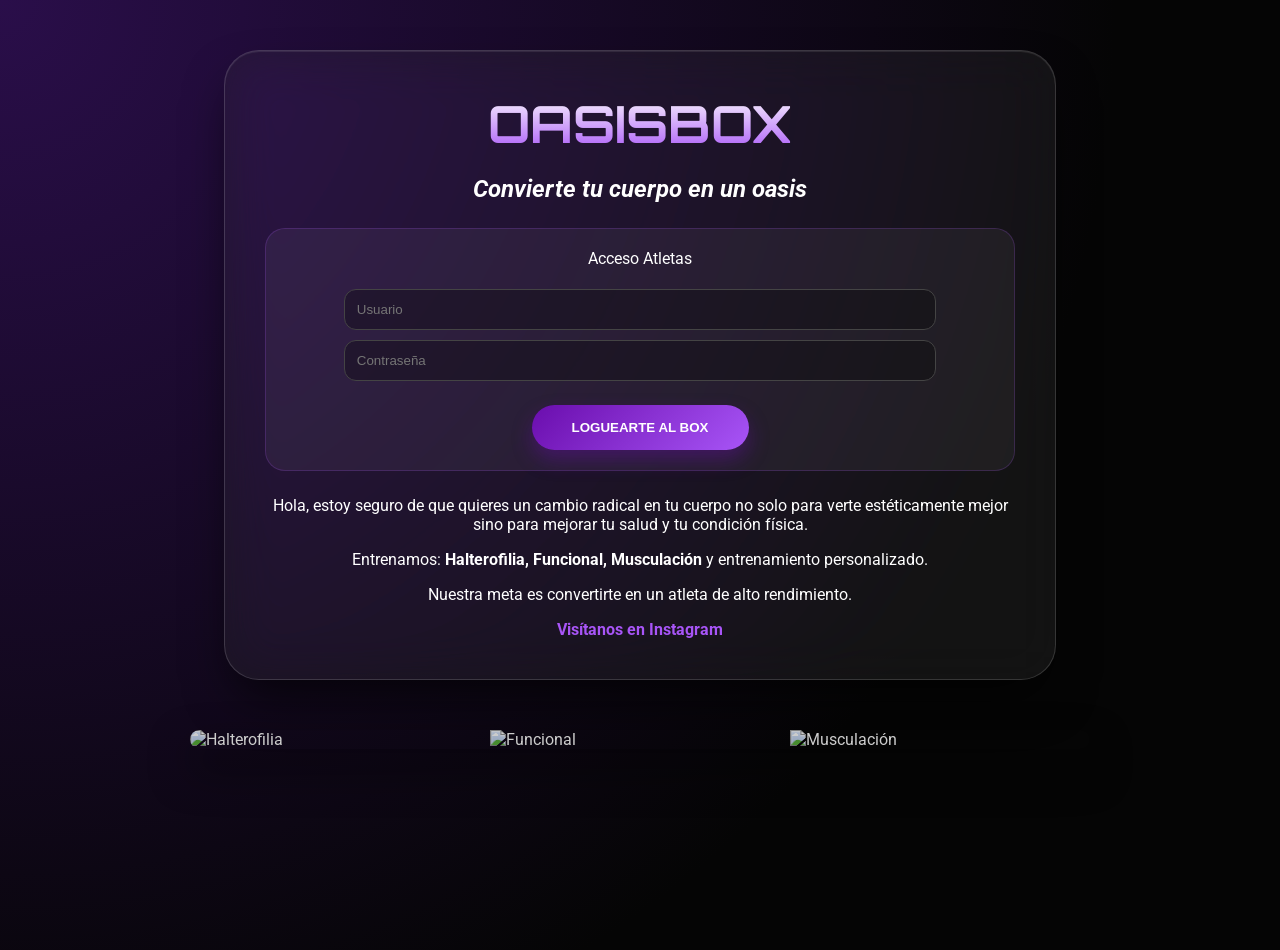
==== index.html @ 5f1ec771 "Add files via upload" ====
<!DOCTYPE html>
<html lang="es">
<head>
    <meta charset="UTF-8">
    <title>Web oficial | Oasisbox</title>
    <link href="https://fonts.googleapis.com/css2?family=Orbitron:wght@700&family=Roboto:wght@300;400;700&display=swap" rel="stylesheet">
    <link rel="stylesheet" href="style.css">
</head>
<body>

    <div class="glass-box">
        <h1>OASISBOX</h1>
        <h2><em>Convierte tu cuerpo en un oasis</em></h2>

        <div class="login-section">
            <p style="margin-top:0;">Acceso Atletas</p>
            <input type="text" placeholder="Usuario">
            <input type="password" placeholder="Contraseña">
            <br><br>
            <button class="btn-main">LOGUEARTE AL BOX</button>
        </div>

        <p>Hola, estoy seguro de que quieres un cambio radical en tu cuerpo no solo para verte estéticamente mejor sino para mejorar tu salud y tu condición física.</p>
        
        <p>Entrenamos: <strong>Halterofilia, Funcional, Musculación</strong> y entrenamiento personalizado.</p>
        <p>Nuestra meta es convertirte en un atleta de alto rendimiento.</p>

        <a href="https://www.instagram.com/oasisbox.ve?utm_source=ig_web_button_share_sheet&igsh=ZDNlZDc0MzIxNw==" style="color: #a855f7; text-decoration: none; font-weight: bold;">
            Visítanos en Instagram
        </a>
    </div>

    <div class="puzzle-container">
        <img src="https://encrypted-tbn0.gstatic.com/images?q=tbn:ANd9GcSLmlAHgm0BE9Iegdgu9_1MNaeVf9QrEi_sxQ&s" alt="Halterofilia">
        <img src="https://encrypted-tbn0.gstatic.com/images?q=tbn:ANd9GcT8flF9sFQLdbY0g6AI-6PJ8LhhBcXG8X5c8A&s" alt="Funcional">
        <img src="https://encrypted-tbn0.gstatic.com/images?q=tbn:ANd9GcTdGFPFTMi8tmsy4Wh1gposN-oakMLUy4b_NQ&s" alt="Musculación">
    </div>

</body>
</html>
---- style.css ----
:root {
    --negro-profundo: #050505;
    --morado-oasis: #6a0dad;
    --violeta-neon: #a855f7;
    --blanco: #ffffff;
    --glass-border: rgba(255, 255, 255, 0.15);
}

body {
    background-color: var(--negro-profundo);
    /* Fondo con gradiente dinámico para que el cristal resalte */
    background: radial-gradient(circle at top left, #2a0e4a 0%, #050505 70%);
    color: var(--blanco);
    font-family: 'Roboto', sans-serif;
    margin: 0;
    min-height: 100vh;
    display: flex;
    flex-direction: column;
    align-items: center;
    padding-top: 50px;
}

/* LA CAJA GRIS ESTILO LIQUID IOS 26 */
.glass-box {
    max-width: 750px;
    width: 90%;
    background: rgba(40, 40, 40, 0.4); /* Transparencia base */
    backdrop-filter: blur(25px) saturate(180%);
    -webkit-backdrop-filter: blur(25px) saturate(180%);
    border-radius: 35px; /* Bordes muy curvos estilo iOS */
    border: 1px solid var(--glass-border);
    padding: 40px;
    text-align: center;
    /* Efecto de relieve y profundidad */
    box-shadow: 
        0 25px 50px -12px rgba(0, 0, 0, 0.7),
        inset 0 1px 1px rgba(255, 255, 255, 0.1); 
    margin-bottom: 30px;
}

h1 {
    font-family: 'Orbitron', sans-serif;
    font-size: 3.2em;
    background: linear-gradient(to bottom, #fff, #a855f7);
    -webkit-background-clip: text;
    -webkit-text-fill-color: transparent;
    margin: 0;
}

.login-section {
    background: rgba(255, 255, 255, 0.05);
    padding: 20px;
    border-radius: 20px;
    margin: 25px 0;
    border: 1px solid rgba(168, 85, 247, 0.2);
}

input {
    background: rgba(0, 0, 0, 0.3);
    border: 1px solid #444;
    padding: 12px;
    border-radius: 12px;
    color: white;
    margin: 5px;
    width: 80%;
}

.btn-main {
    background: linear-gradient(135deg, #6a0dad, #a855f7);
    border: none;
    padding: 15px 40px;
    border-radius: 50px;
    color: white;
    font-weight: bold;
    cursor: pointer;
    box-shadow: 0 10px 20px rgba(106, 13, 173, 0.4);
    transition: 0.3s;
}

/* CONTENEDOR DE IMÁGENES CONTINUAS */
.puzzle-container {
    display: flex;
    width: 100%;
    max-width: 900px;
    gap: 0;
    border-radius: 25px;
    overflow: hidden;
    box-shadow: 0 20px 40px rgba(0,0,0,0.5);
    margin-top: 20px;
}

.puzzle-container img {
    width: 33.333%;
    display: block;
    object-fit: cover;
    filter: brightness(0.8);
    transition: 0.4s;
}

.puzzle-container img:hover {
    filter: brightness(1.1);
    transform: scale(1.05);
}
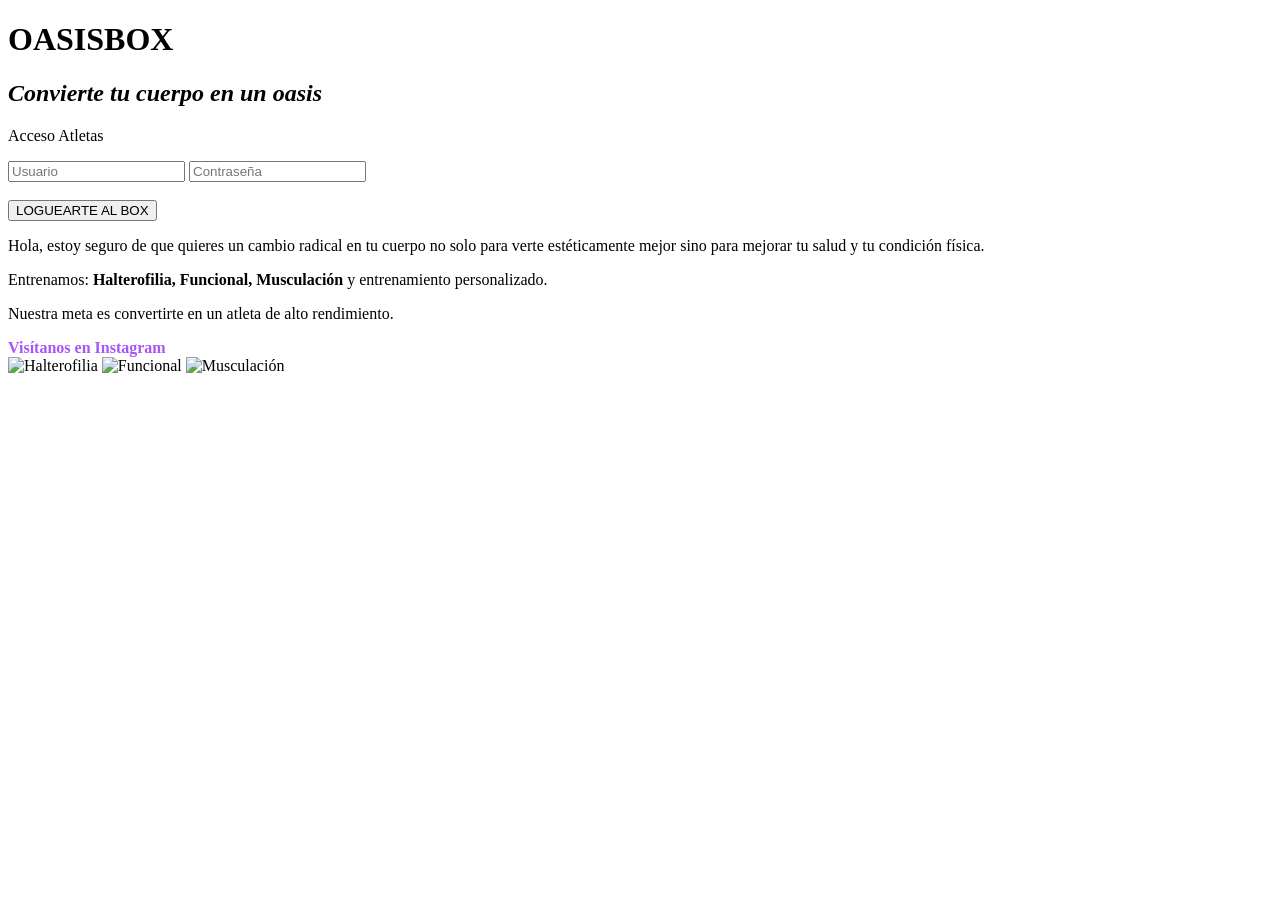
==== commit 63c134e5: "Enhance index.html with meta tags Added meta tags for description, keywords, and author." ====
--- a/index.html
+++ b/index.html
@@ -1,10 +1,18 @@
 <!DOCTYPE html>
 <html lang="es">
 <head>
+    <head>
     <meta charset="UTF-8">
+    <meta name="description" content="Oasisbox: Entrenamiento de alto rendimiento en Halterofilia, Funcional y Musculación. Convierte tu cuerpo en un oasis.">
+    
+    <meta name="keywords" content="Gimnasio, Halterofilia, Entrenamiento Funcional, Musculacion, Oasisbox, Venezuela">
+    
+    <meta name="author" content="Tu Nombre">
+    
+    <meta name="viewport" content="width=device-width, initial-scale=1.0">
+    
     <title>Web oficial | Oasisbox</title>
-    <link href="https://fonts.googleapis.com/css2?family=Orbitron:wght@700&family=Roboto:wght@300;400;700&display=swap" rel="stylesheet">
-    <link rel="stylesheet" href="style.css">
+</head>
 </head>
 <body>
 
@@ -37,4 +45,4 @@
     </div>
 
 </body>
-</html>+</html>
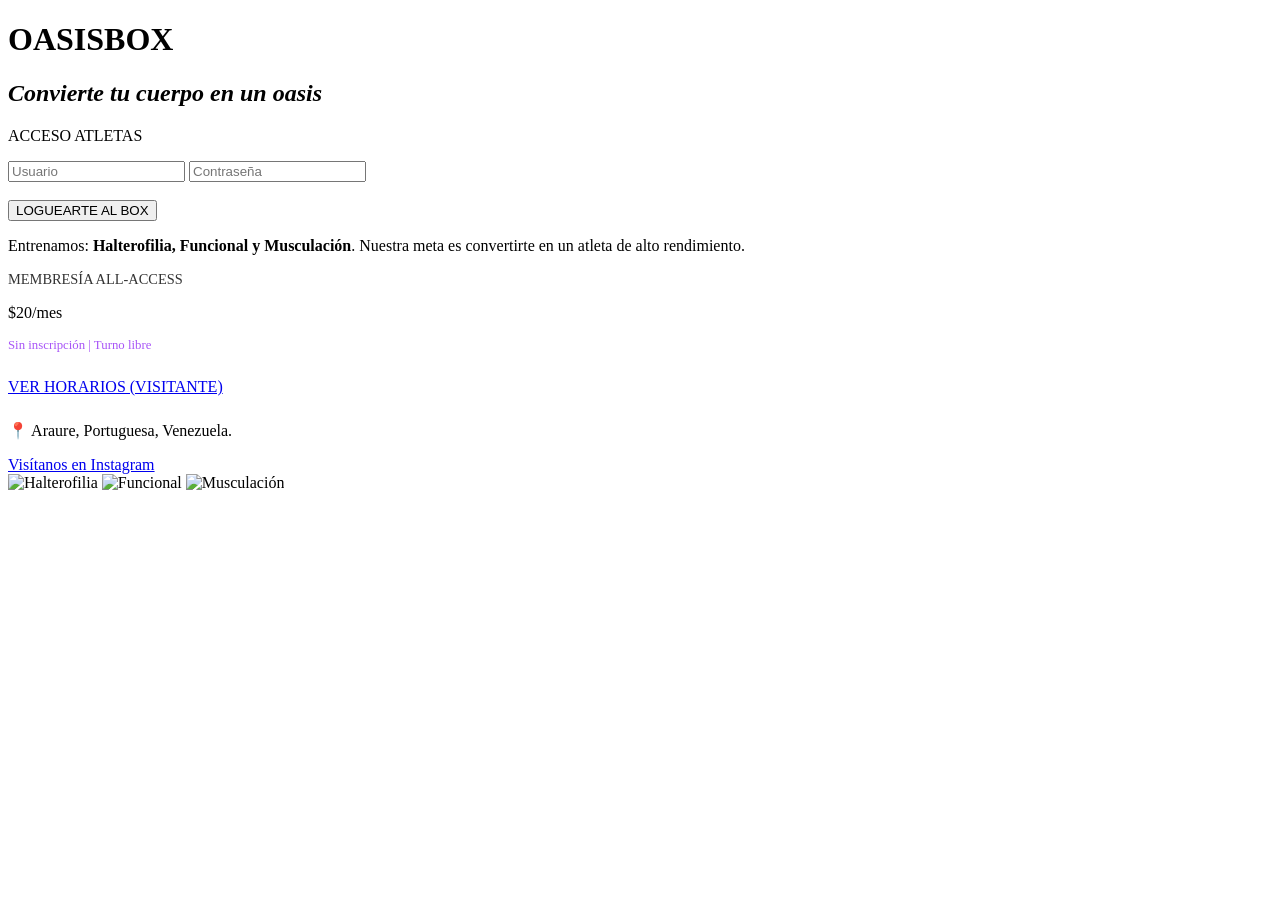
==== commit 15552e50: "Add files via upload nueva estructura, me ayudo mi hermano" ====
--- a/index.html
+++ b/index.html
@@ -1,39 +1,43 @@
 <!DOCTYPE html>
 <html lang="es">
 <head>
-    <head>
     <meta charset="UTF-8">
-    <meta name="description" content="Oasisbox: Entrenamiento de alto rendimiento en Halterofilia, Funcional y Musculación. Convierte tu cuerpo en un oasis.">
+    <meta name="viewport" content="width=device-width, initial-scale=1.0">
+    <meta name="description" content="Oasisbox: Entrenamiento de alto rendimiento en Araure. Halterofilia, Funcional y Musculación.">
+    <title>Web oficial | Oasisbox</title>
     
-    <meta name="keywords" content="Gimnasio, Halterofilia, Entrenamiento Funcional, Musculacion, Oasisbox, Venezuela">
-    
-    <meta name="author" content="Tu Nombre">
-    
-    <meta name="viewport" content="width=device-width, initial-scale=1.0">
-    
-    <title>Web oficial | Oasisbox</title>
-</head>
+    <link href="https://fonts.googleapis.com/css2?family=Orbitron:wght@700&family=Roboto:wght@400;700&display=swap" rel="stylesheet">
+    <link rel="stylesheet" href="style.css">
 </head>
 <body>
 
-    <div class="glass-box">
+    <div class="glass-box main-entrance">
         <h1>OASISBOX</h1>
         <h2><em>Convierte tu cuerpo en un oasis</em></h2>
 
         <div class="login-section">
-            <p style="margin-top:0;">Acceso Atletas</p>
-            <input type="text" placeholder="Usuario">
-            <input type="password" placeholder="Contraseña">
+            <p class="section-title">ACCESO ATLETAS</p>
+            <input type="text" placeholder="Usuario" required>
+            <input type="password" placeholder="Contraseña" required>
             <br><br>
             <button class="btn-main">LOGUEARTE AL BOX</button>
         </div>
 
-        <p>Hola, estoy seguro de que quieres un cambio radical en tu cuerpo no solo para verte estéticamente mejor sino para mejorar tu salud y tu condición física.</p>
+        <p>Entrenamos: <strong>Halterofilia, Funcional y Musculación</strong>. Nuestra meta es convertirte en un atleta de alto rendimiento.</p>
         
-        <p>Entrenamos: <strong>Halterofilia, Funcional, Musculación</strong> y entrenamiento personalizado.</p>
-        <p>Nuestra meta es convertirte en un atleta de alto rendimiento.</p>
+        <div class="price-highlight">
+            <p style="margin: 0; font-size: 0.9em; opacity: 0.8;">MEMBRESÍA ALL-ACCESS</p>
+            <p class="price-tag">$20<span>/mes</span></p>
+            <p style="margin: 0; font-size: 0.8em; color: #a855f7;">Sin inscripción | Turno libre</p>
+        </div>
 
-        <a href="https://www.instagram.com/oasisbox.ve?utm_source=ig_web_button_share_sheet&igsh=ZDNlZDc0MzIxNw==" style="color: #a855f7; text-decoration: none; font-weight: bold;">
+        <div style="margin: 25px 0;">
+            <a href="horarios.html" target="_blank" class="btn-secondary">VER HORARIOS (VISITANTE)</a>
+        </div>
+
+        <p>📍 Araure, Portuguesa, Venezuela.</p>
+
+        <a href="https://www.instagram.com/oasisbox.ve" class="ig-link" target="_blank">
             Visítanos en Instagram
         </a>
     </div>
@@ -45,4 +49,4 @@
     </div>
 
 </body>
-</html>
+</html>
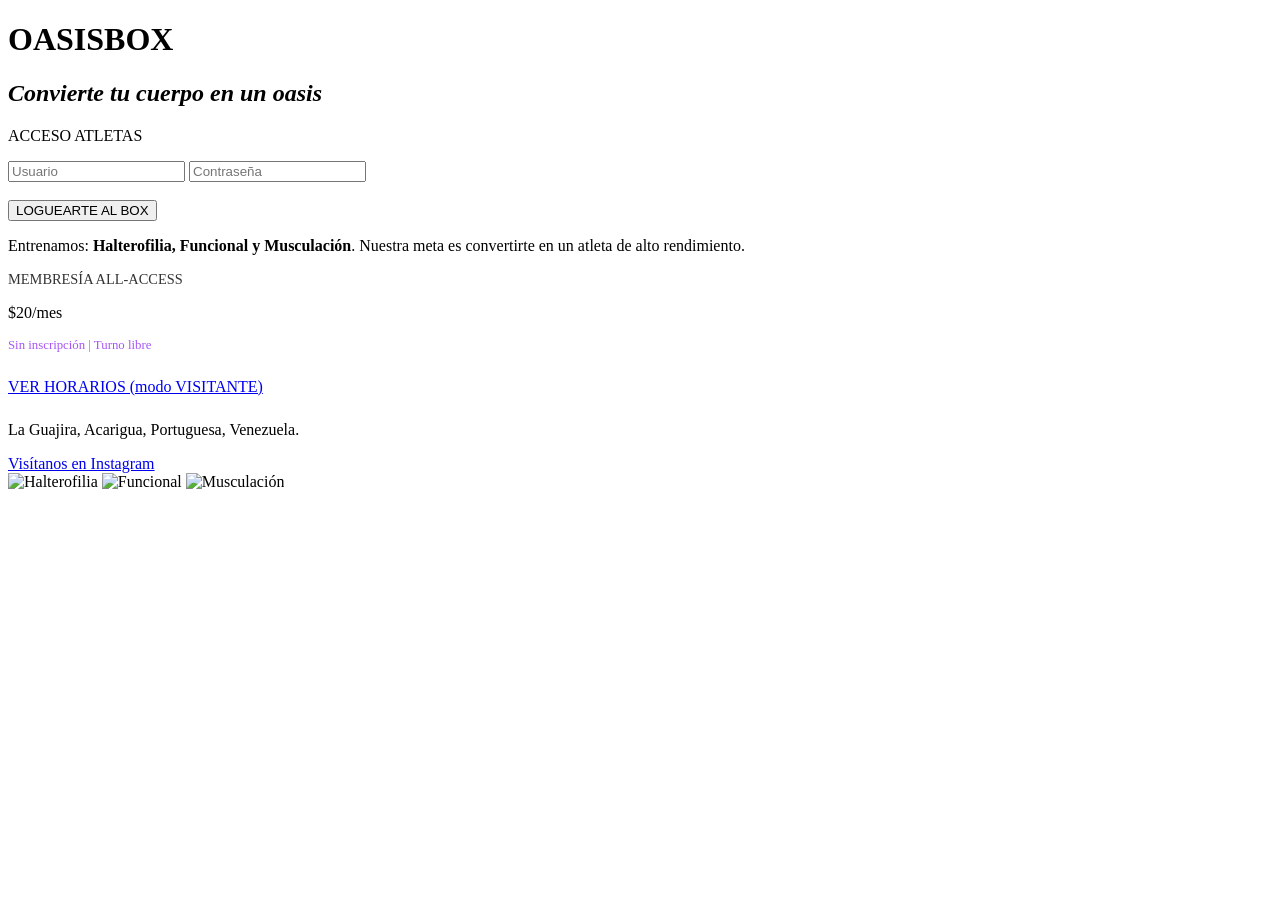
==== commit ee26675e: "Update index.html" ====
--- a/index.html
+++ b/index.html
@@ -32,10 +32,10 @@
         </div>
 
         <div style="margin: 25px 0;">
-            <a href="horarios.html" target="_blank" class="btn-secondary">VER HORARIOS (VISITANTE)</a>
+            <a href="horarios.html" target="_blank" class="btn-secondary">VER HORARIOS (modo VISITANTE)</a>
         </div>
 
-        <p>📍 Araure, Portuguesa, Venezuela.</p>
+        <p> La Guajira, Acarigua, Portuguesa, Venezuela.</p>
 
         <a href="https://www.instagram.com/oasisbox.ve" class="ig-link" target="_blank">
             Visítanos en Instagram
@@ -49,4 +49,4 @@
     </div>
 
 </body>
-</html>+</html>
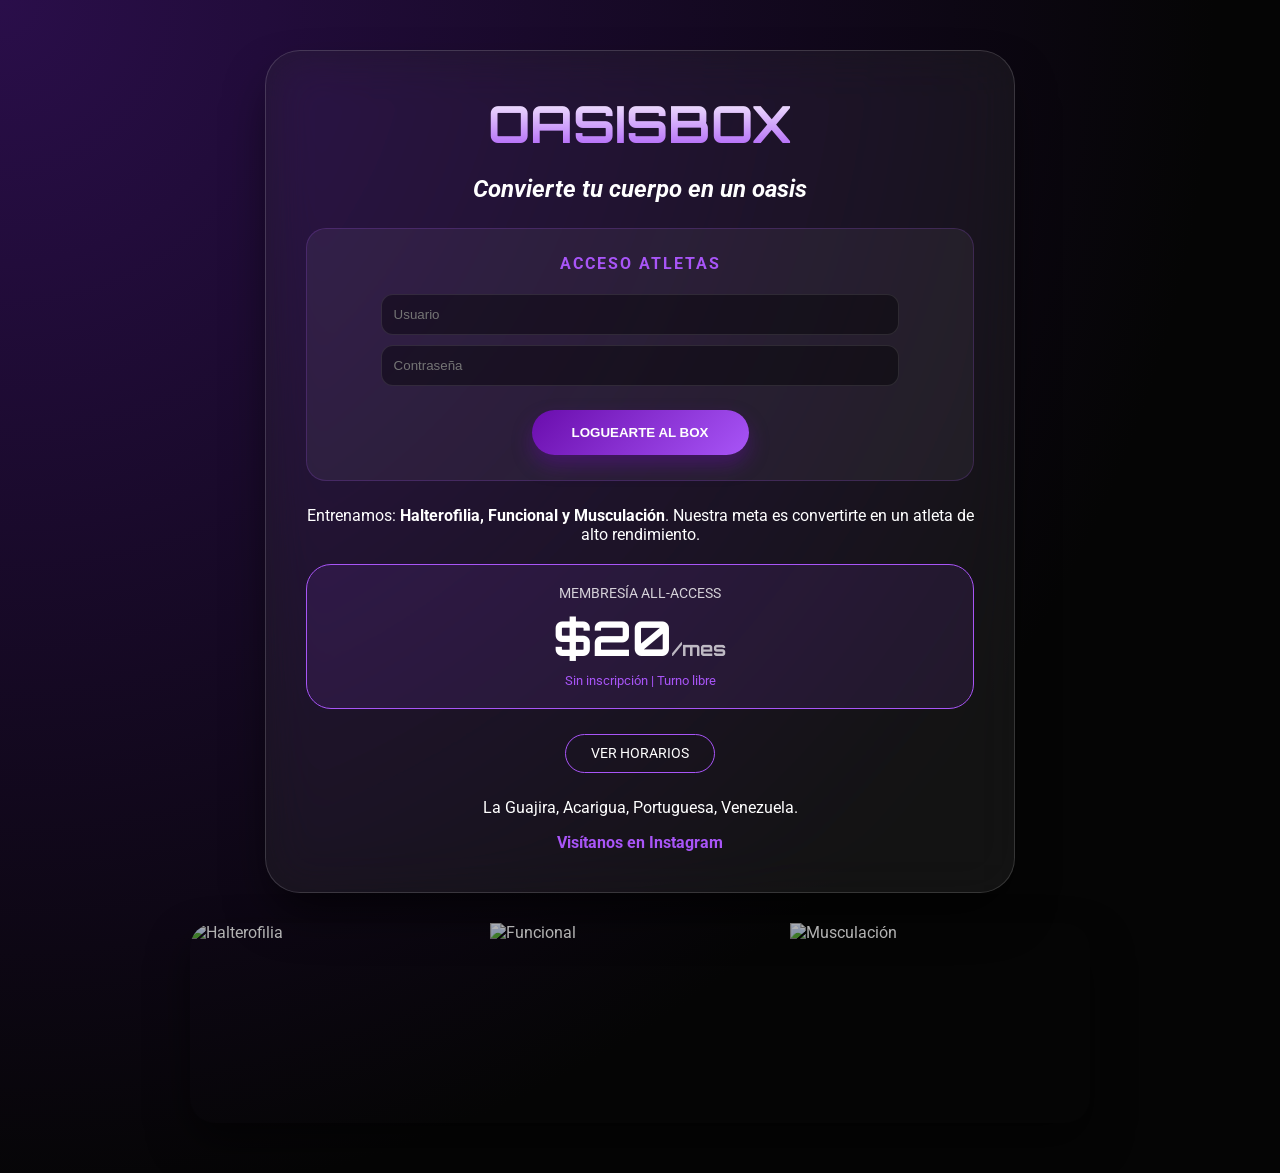
==== commit ff9b673a: "Update index.html" ====
--- a/index.html
+++ b/index.html
@@ -32,7 +32,7 @@
         </div>
 
         <div style="margin: 25px 0;">
-            <a href="horarios.html" target="_blank" class="btn-secondary">VER HORARIOS (modo VISITANTE)</a>
+            <a href="horarios.html" class="btn-secondary">VER HORARIOS</a>
         </div>
 
         <p> La Guajira, Acarigua, Portuguesa, Venezuela.</p>
--- a/style.css
+++ b/style.css
@@ -0,0 +1,171 @@
+:root {
+    --negro-profundo: #050505;
+    --morado-oasis: #6a0dad;
+    --violeta-neon: #a855f7;
+    --blanco: #ffffff;
+    --glass-border: rgba(255, 255, 255, 0.15);
+}
+
+/* --- BASE --- */
+body {
+    background: radial-gradient(circle at top left, #2a0e4a 0%, #050505 70%);
+    color: var(--blanco);
+    font-family: 'Roboto', sans-serif;
+    margin: 0;
+    min-height: 100vh;
+    display: flex;
+    flex-direction: column;
+    align-items: center;
+    padding: 50px 20px;
+}
+
+/* --- ANIMACIONES --- */
+@keyframes fadeInUp {
+    from { opacity: 0; transform: translateY(30px); }
+    to { opacity: 1; transform: translateY(0); }
+}
+
+.main-entrance {
+    animation: fadeInUp 0.8s ease-out forwards;
+}
+
+/* --- CONTENEDOR DE CRISTAL --- */
+.glass-box {
+    max-width: 750px;
+    width: 100%;
+    background: rgba(40, 40, 40, 0.4);
+    backdrop-filter: blur(25px) saturate(180%);
+    -webkit-backdrop-filter: blur(25px) saturate(180%);
+    border-radius: 35px;
+    border: 1px solid var(--glass-border);
+    padding: 40px;
+    text-align: center;
+    box-shadow: 0 25px 50px -12px rgba(0, 0, 0, 0.7);
+    margin-bottom: 30px;
+    box-sizing: border-box;
+}
+
+h1 {
+    font-family: 'Orbitron', sans-serif;
+    font-size: clamp(2rem, 8vw, 3.2rem);
+    background: linear-gradient(to bottom, #fff, var(--violeta-neon));
+    -webkit-background-clip: text;
+    background-clip: text;
+    -webkit-text-fill-color: transparent;
+    margin: 0;
+}
+
+/* --- SECCIÓN LOGIN --- */
+.login-section {
+    background: rgba(255, 255, 255, 0.05);
+    padding: 25px;
+    border-radius: 20px;
+    margin: 25px 0;
+    border: 1px solid rgba(168, 85, 247, 0.2);
+}
+
+.section-title {
+    color: var(--violeta-neon);
+    font-weight: bold;
+    margin-top: 0;
+    letter-spacing: 2px;
+}
+
+input {
+    background: rgba(0, 0, 0, 0.4);
+    border: 1px solid rgba(255, 255, 255, 0.1);
+    padding: 12px;
+    border-radius: 12px;
+    color: white;
+    margin: 5px;
+    width: 80%;
+    transition: 0.3s;
+}
+
+input:focus {
+    outline: none;
+    border-color: var(--violeta-neon);
+    box-shadow: 0 0 10px rgba(168, 85, 247, 0.3);
+}
+
+/* --- BOTONES --- */
+.btn-main {
+    background: linear-gradient(135deg, var(--morado-oasis), var(--violeta-neon));
+    border: none;
+    padding: 15px 40px;
+    border-radius: 50px;
+    color: white;
+    font-weight: bold;
+    cursor: pointer;
+    transition: 0.3s;
+    box-shadow: 0 10px 20px rgba(106, 13, 173, 0.4);
+}
+
+.btn-main:hover { transform: scale(1.05); filter: brightness(1.2); }
+.btn-main:active { transform: scale(0.95); }
+
+.btn-secondary {
+    display: inline-block;
+    border: 1px solid var(--violeta-neon);
+    padding: 10px 25px;
+    border-radius: 50px;
+    color: white;
+    text-decoration: none;
+    font-size: 0.9em;
+    transition: 0.3s;
+}
+
+.btn-secondary:hover { background: rgba(168, 85, 247, 0.2); }
+
+/* --- PRECIO --- */
+.price-highlight {
+    background: rgba(168, 85, 247, 0.1);
+    padding: 20px;
+    border-radius: 25px;
+    margin: 20px 0;
+    border: 1px solid var(--violeta-neon);
+}
+
+.price-tag {
+    font-size: 3rem;
+    font-weight: bold;
+    margin: 5px 0;
+    font-family: 'Orbitron', sans-serif;
+}
+
+.price-tag span { font-size: 0.4em; opacity: 0.7; }
+
+/* --- TABLAS --- */
+.table-container {
+    margin-top: 25px;
+    border-radius: 20px;
+    overflow: hidden;
+    border: 1px solid var(--glass-border);
+}
+
+table { width: 100%; border-collapse: collapse; background: rgba(0,0,0,0.2); }
+th { background: rgba(106, 13, 173, 0.3); padding: 15px; color: var(--violeta-neon); font-family: 'Orbitron'; }
+td { padding: 15px; border-bottom: 1px solid rgba(255,255,255,0.05); }
+.time-col { color: var(--violeta-neon); font-weight: bold; }
+
+/* --- IMÁGENES --- */
+.puzzle-container {
+    display: flex;
+    width: 100%;
+    max-width: 900px;
+    border-radius: 25px;
+    overflow: hidden;
+    box-shadow: 0 20px 40px rgba(0,0,0,0.5);
+}
+
+.puzzle-container img {
+    width: 33.33%;
+    height: 200px;
+    object-fit: cover;
+    filter: brightness(0.7);
+    transition: 0.4s;
+}
+
+.puzzle-container img:hover { filter: brightness(1.1); transform: scale(1.05); }
+
+.ig-link { color: var(--violeta-neon); text-decoration: none; font-weight: bold; }
